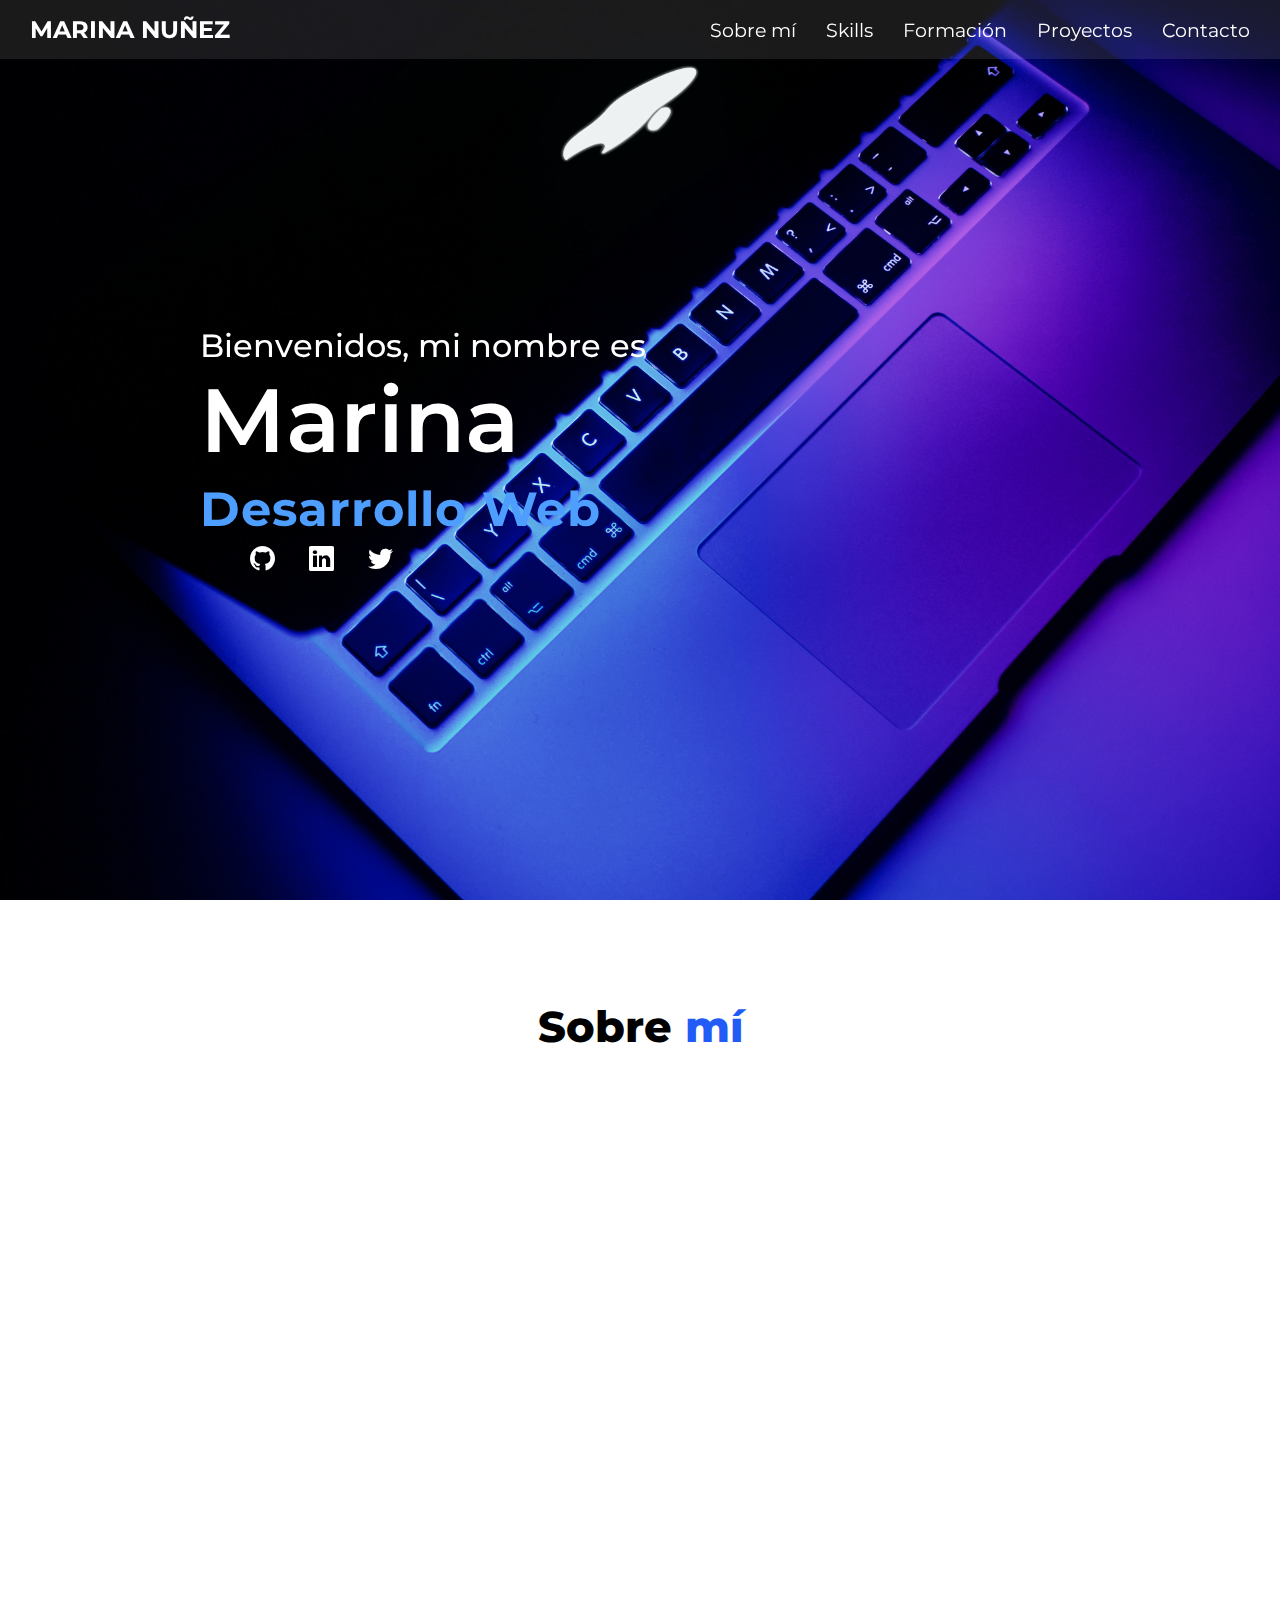
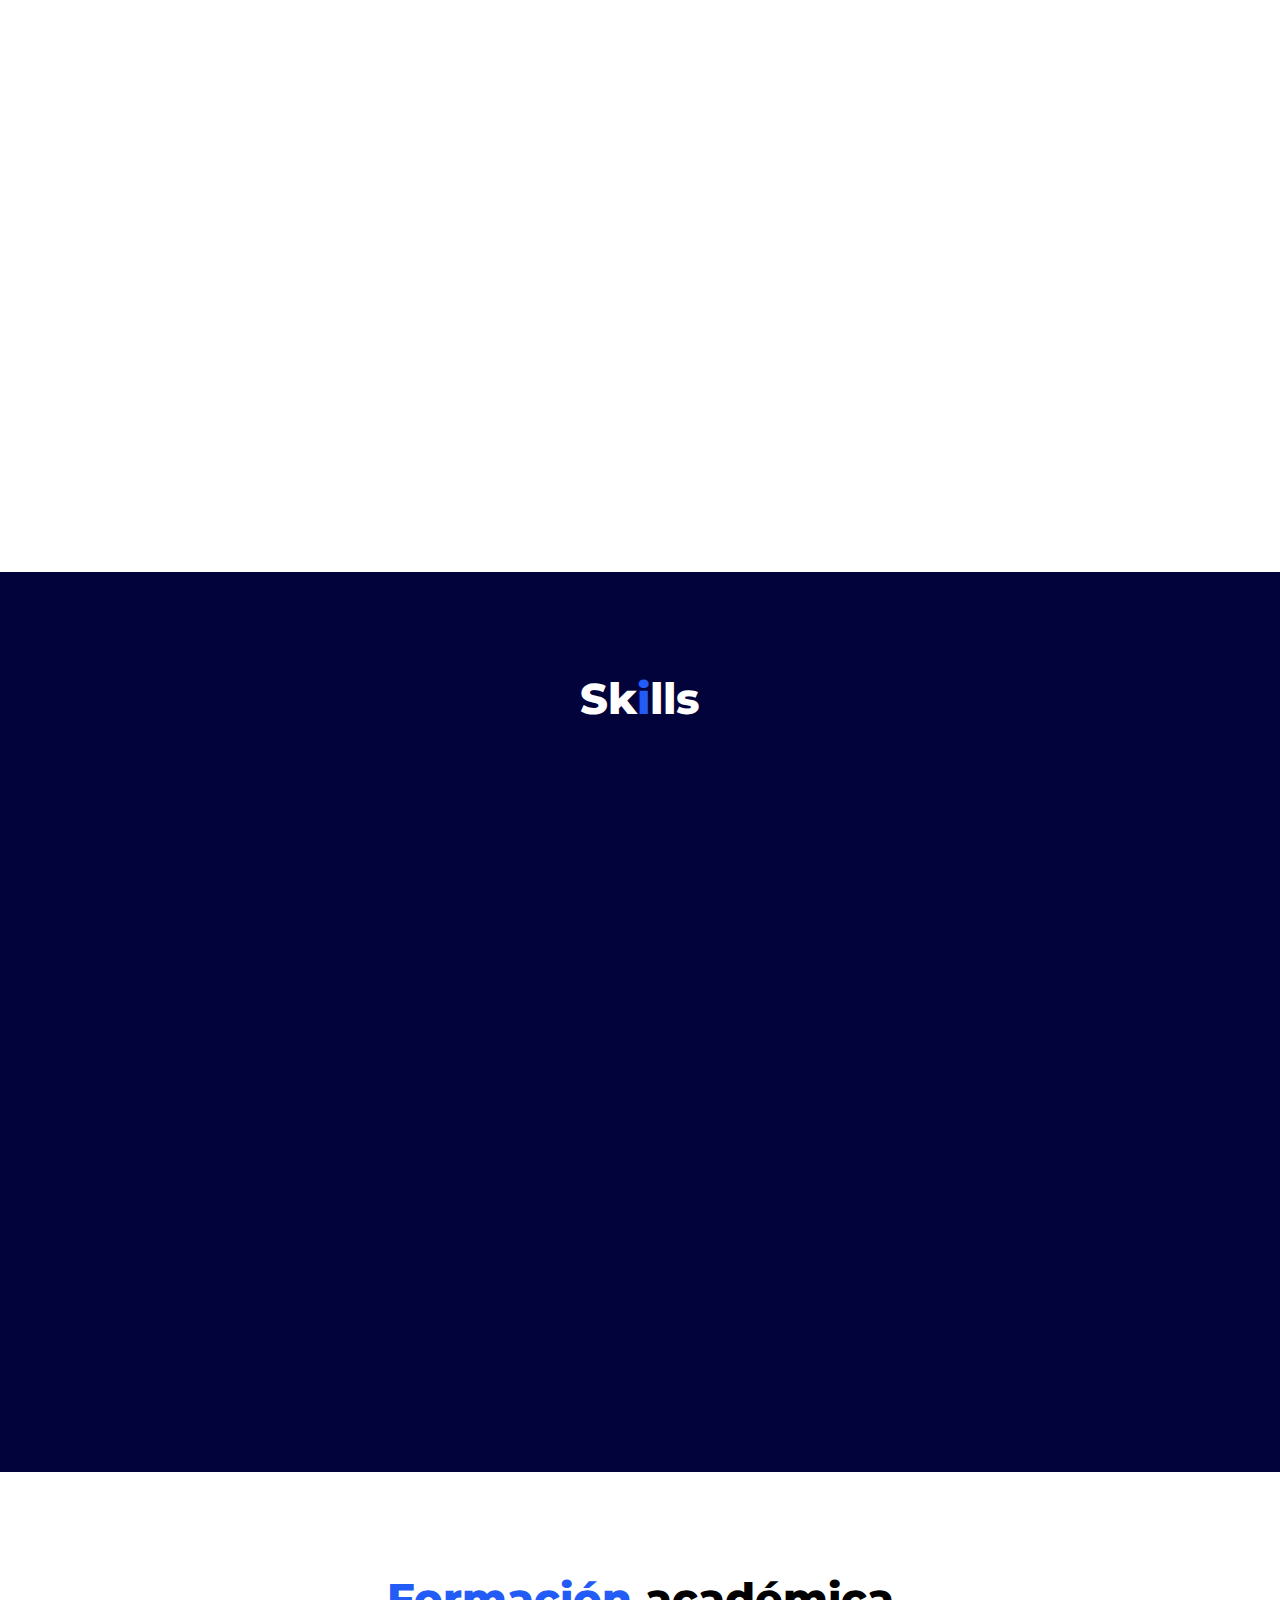
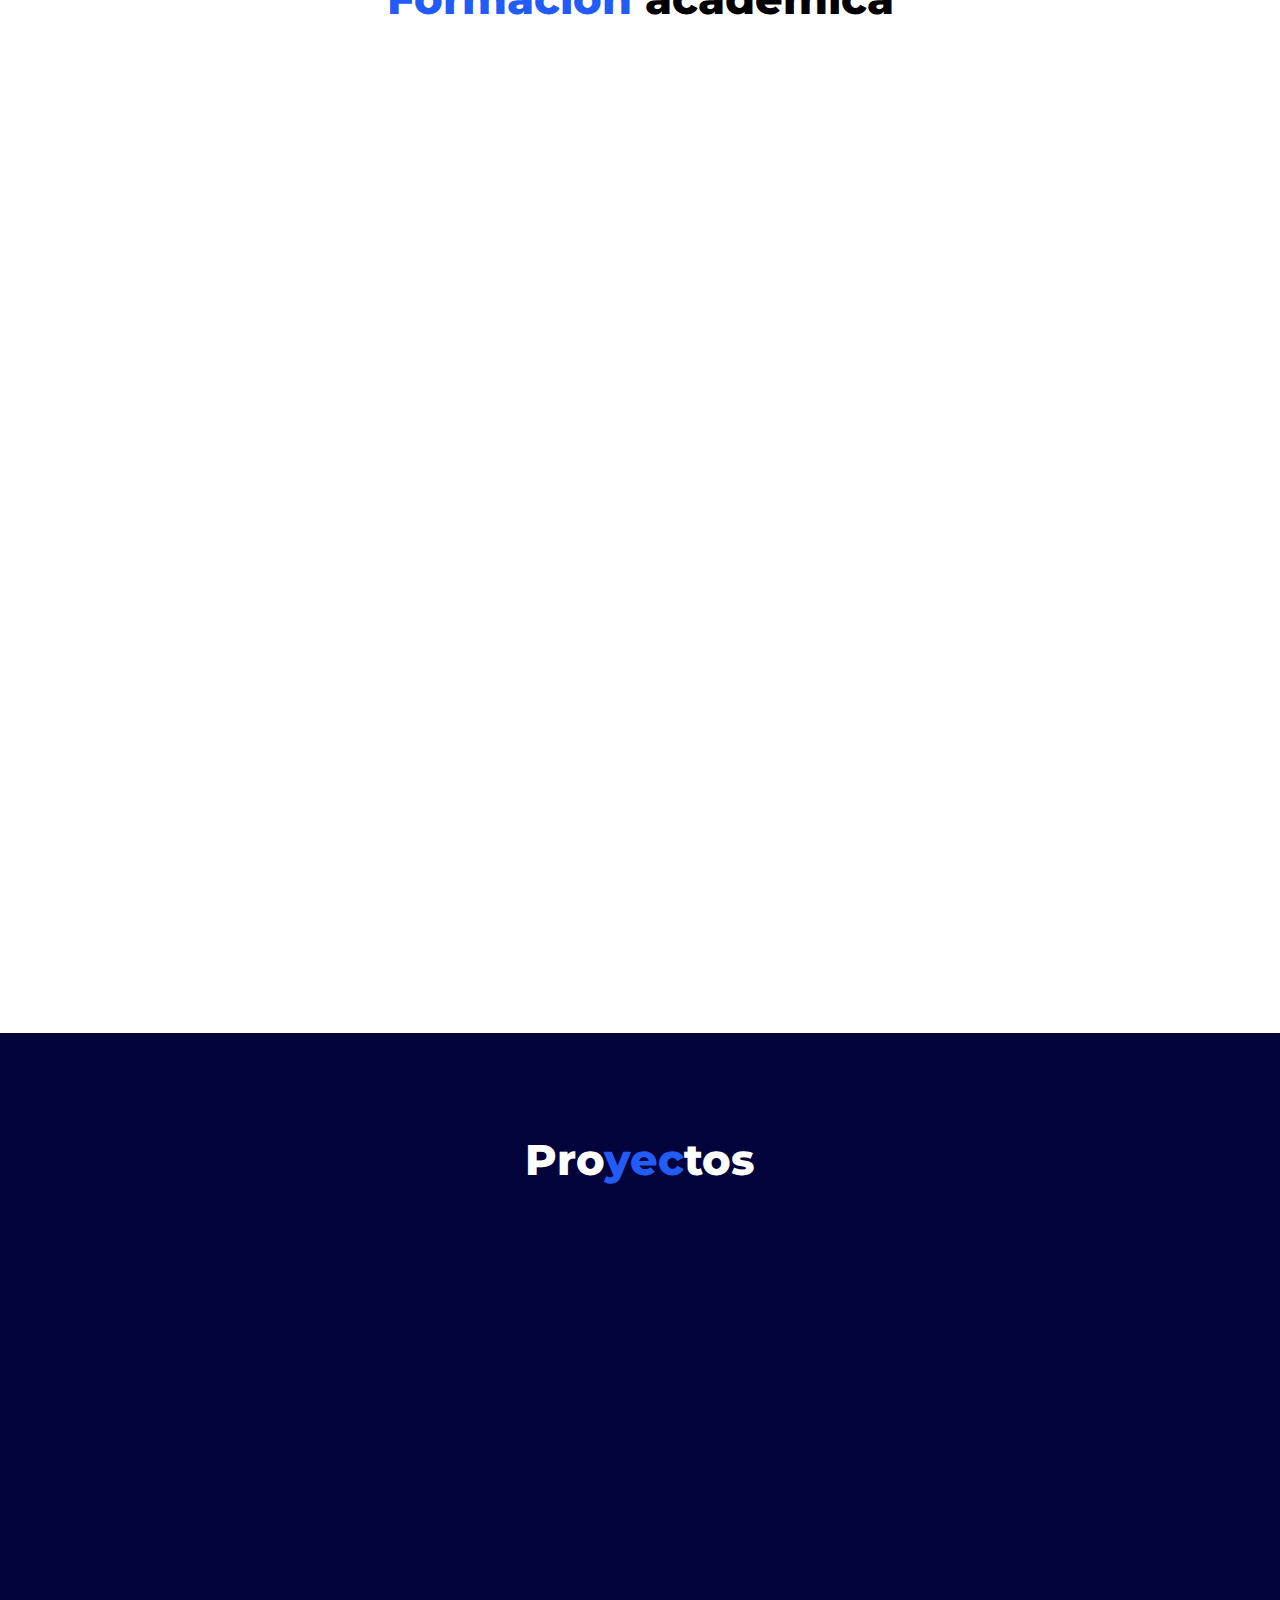
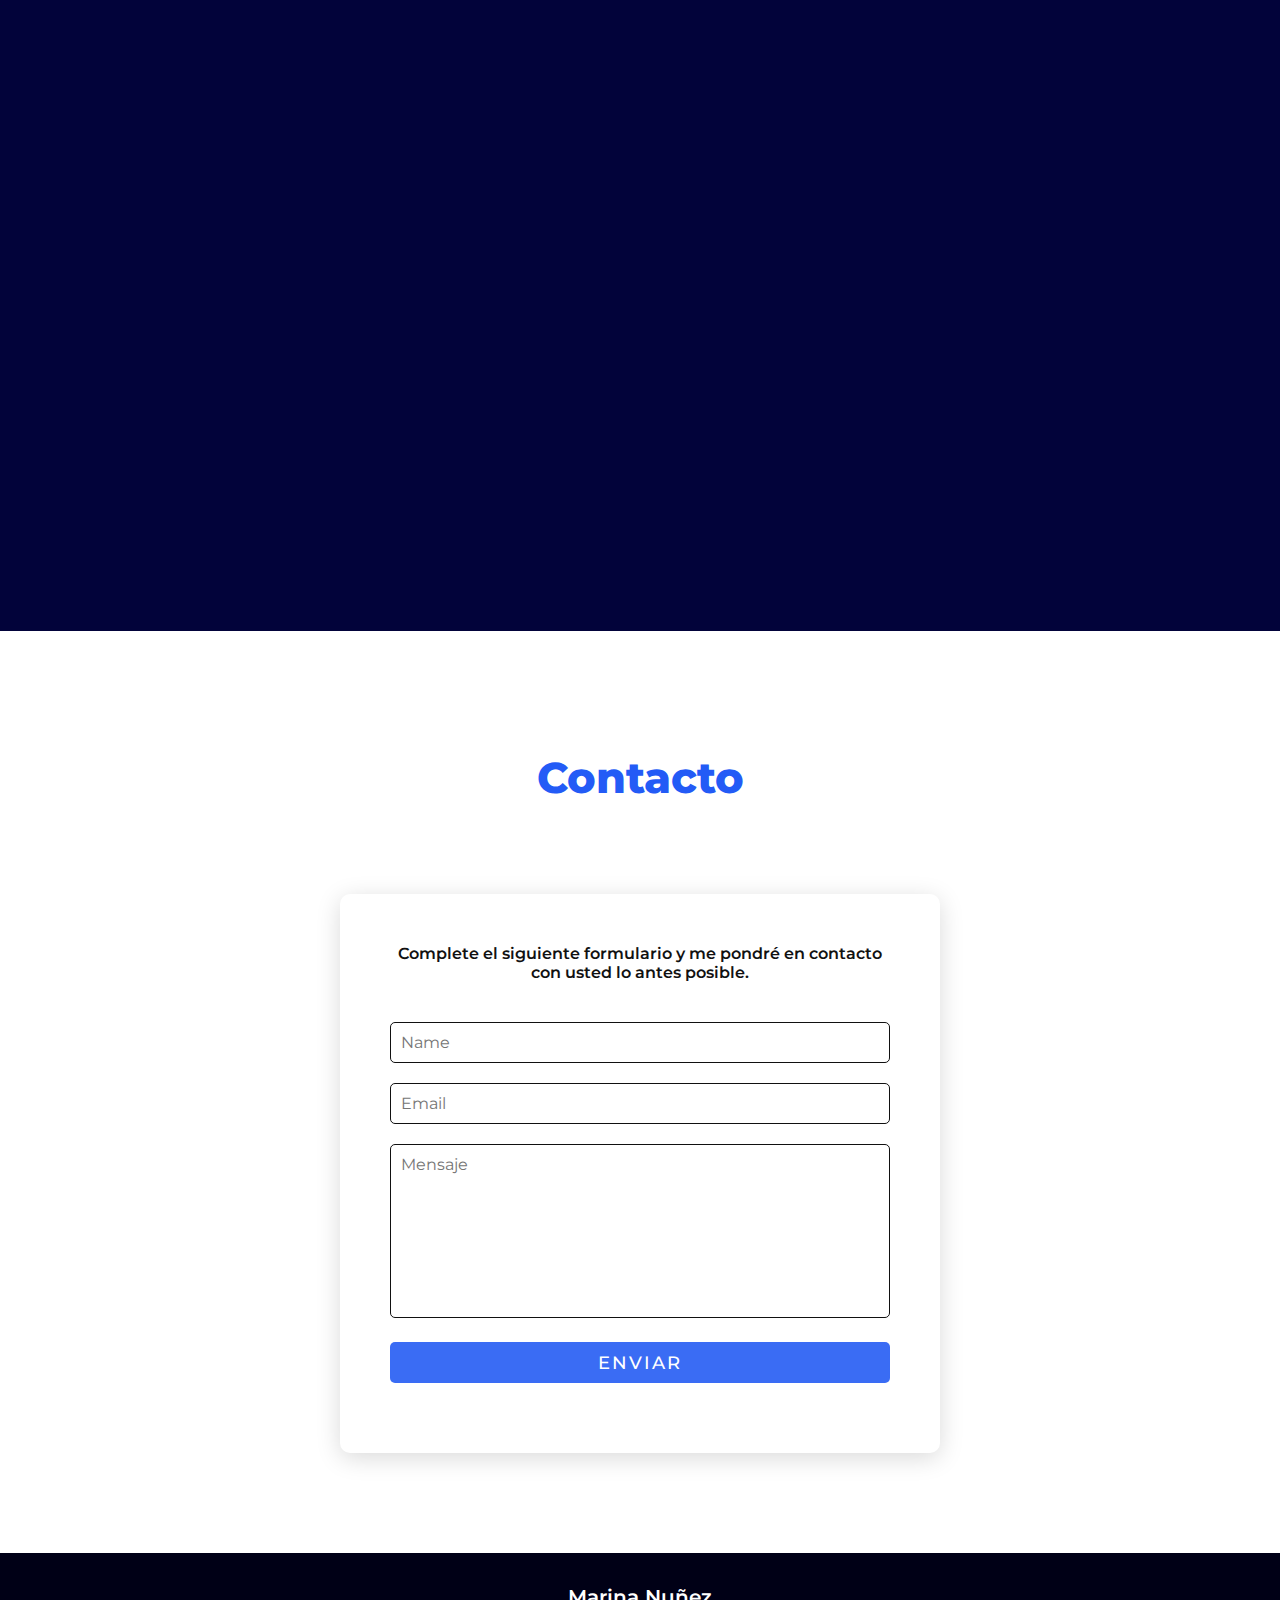
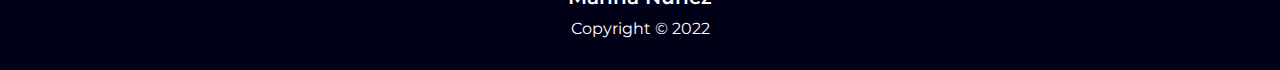
==== index.html @ 09df2b60 "Todos los archivos fueron agregados" ====
<!DOCTYPE html>
<html lang="en">

<head>
    <meta charset="UTF-8">
    <meta http-equiv="X-UA-Compatible" content="IE=edge">
    <meta name="viewport" content="width=device-width, initial-scale=1.0">
    <!-- CSS only -->
    <link rel="stylesheet" href="./styles.css">
    <title>Marina Nuñez</title>
    <!--Boostrap-->
    <link href="https://cdn.jsdelivr.net/npm/bootstrap@5.2.0-beta1/dist/css/bootstrap.min.css" rel="stylesheet"
        integrity="sha384-0evHe/X+R7YkIZDRvuzKMRqM+OrBnVFBL6DOitfPri4tjfHxaWutUpFmBp4vmVor" crossorigin="anonymous">
    <link rel="stylesheet" href="https://cdn.jsdelivr.net/npm/bootstrap-icons@1.8.1/font/bootstrap-icons.css">
    <link rel="stylesheet" href="css/bootstrap-theme.min.css" crossorigin="anonymous">
    <!--End Boostrap-->
    <link rel="shortcut icon" href="./logo/MN2.ico">
    <!--AOS-->
    <link rel="stylesheet" href="https://unpkg.com/aos@next/dist/aos.css" />
    <!--End AOS-->

</head>

<body>
    <header data-aos="fade-right" data-aos-duration="1000" data-aos-easing="ease-in-sine">
        <a href="#" class="brand"> Marina Nuñez </a>
        <div class="menu-btn"></div>
        <div class="navigation">
            <a href="#about">Sobre mí</a>
            <a href="#skills">Skills</a>
            <a href="#study">Formación</a>
            <a href="#work">Proyectos</a>
            <a href="#contact">Contacto</a>
        </div>
    </header>

    <section class="main">
        <div class="content" data-aos="fade-down" data-aos-duration="2000" data-aos-easing="ease-in-sine">
            <h2>Bienvenidos, mi nombre es <br><span>Marina</span></h2>
            <div class="animated-text">
                <h3>Desarrollo Web</h3>
                <h3>Desarrollo de Software<h3>
            </div>
            <div class="media-icons">
                <a href="https://github.com/marinanunez"><i class="bi bi-github"></i></a>
                <a href="https://www.linkedin.com/in/marina-n-2780391b8/"><i class="bi bi-linkedin"></i></a>
                <a href="https://twitter.com/marinanunezH"><i class="bi bi-twitter"></i></a>
            </div>
        </div>
    </section>

    <section class="container-about-me" id="about" >
        <div class="title">
            <h2 class="section-title">Sobre <span>mí</span></h2>
        </div>
        <div class="about-me">
            <img class="profile" src="./img/cam.jpg" alt="foto-perfil" data-aos="fade-right" data-aos-duration="1500">
            <p class=" text" data-aos="fade-left" data-aos-duration="1500">
            Soy una desarrolladora de Software de Argentina, radicada en Córdoba capital.
            <br><br>
            Comencé mis estudios formales en programación el año 2019. Al día de la fecha
            me encuentro finalizado el tercer año de la carrera de Licenciatura en Ciencias
            de la Computación. Incursionando desde este año en el desarrollo web mediante el
            proyecto Oracle ONE en Alura Latam.
            <br><br>
            Me gusta aprender nuevas tecnologías y mejorar diariamente en los proyectos en
            que participo.
            <br><br>
            Apasionada con el trabajo que realizo intento aportar un poco a la gran comunidad TI.
            <br><br>
            <a class="btn" href="./img/CV-MarinaNuñez.pdf" data-aos="zoom-in" data-aos-duration="1500"> Descargar CV</a>
            </p>
        </div>
    </section>
    <section class="container-skills" id="skills">
        <div class="title">
            <h2 class="section-title">Sk<span>i</span>lls</h2>
        </div>
        <div class="skills">
            <ul class="list-skills" data-aos="zoom-out" data-aos-duration="2000">
                <li class="skills-content"><img src="./icons/icons8-html-5-50.png" alt="html">HTML</li>
                <li class="skills-content"><img src="./icons/icons8-css3-50.png" alt="css">CSS</li>
                <li class="skills-content"><img src="./icons/icons8-js-50.png" alt="js">JS</li>
                <li class="skills-content"><img src="./icons/icons8-oreja-48.png" alt="bs">Bootstrap</li>
                <li class="skills-content"><img src="./icons/icons8-python-50.png" alt="Python">Python</li>
                <li class="skills-content"><img src="./icons/icons8-c3-50.png" alt="C">C</li>
            </ul>
        </div>
    </section>
    <section class="container-academic" id="study">
        <div class="title">
            <h2 class="section-title"><span>Formación</span> académica</h2>
        </div>
        <div class="content-academic" data-aos="fade-up" data-aos-duration="3000">
            <div class="card">
                <div class="academic-img">
                    <img src="./img/oracle.png" alt="Oracle Next Education">
                </div>
                <div class="info">
                    <h3>ONE Oracle Next Education.</h3>
                    <p>Programa de educación y empleabilidad.</p>
                </div>
            </div>
            <div class="card">
                <div class="academic-img">
                    <img src="./img/famaf2.jpg" alt="Universitario">
                </div>
                <div class="info">
                    <h3>Universidad Nacional de Córdoba - Facultad de Matemática, Astronomía y Física.</h3>
                    <p>Licenciatura en Ciencias de la Computación.</p>
                </div>
            </div>
            <div class="card">
                <div class="academic-img">
                    <img src="./img/Logo-ispc.jpg" alt="ISPC">
                </div>
                <div class="info">
                    <h3>Instituto Superior Politécnico Córdoba</h3>
                    <p>Tecnicatura Superior en Ciencias de Datos.</p>
                </div>
            </div>
        </div>
    </section>
    <section class="container-work" id="work">
        <div class="title">
            <h2 class="section-title">Pro<span>yec</span>tos</h2>
        </div>
        <div class="work" data-aos="fade-down" data-aos-easing="linear" data-aos-duration="1500">
            <div class="card">
                <div class="card-img">
                    <img src="./img/work-1.jpg" alt="encriptador">
                </div>
                <div class="info">
                    <h3>Portfolio Web</h3>
                    <p>Portfolio web personal, con menú de navegación, seis secciones personalizadas y formulario de contacto.
                    </p>
                    <a class="btn-view" href="./project-1.html">Ver proyecto</a>
                </div>
            </div>
            <div class="card">
                <div class="card-img">
                    <img src="./img/work-4.png" alt="">
                </div>
                <div class="info">
                    <h3>Web E-commerce.</h3>
                    <p>Proyecto del programa Alura ONE, creación de web e-commerce de comercio dedicado a la venta de
                        diversos productos.</p>
                    <a class="btn-view" href="./project-2.html">Ver proyecto</a>
                </div>
            </div>
            <div class="card">
                <div class="card-img">
                    <img src="./img/work-3.jpeg" alt="">
                </div>
                <div class="info">
                    <h3>VC FrameBuffer en QEMU emulando una RPi3</h3>
                    <p>Laboratorio realizado en lenguaje ensamblador ARMv8, que genera una imagen de Mario Bros.</p>
                    <a class="btn-view" href="./project-3.html">Ver proyecto</a>
                </div>
            </div>
            <div class="card">
                <div class="card-img">
                    <img src="./img/work-2.png" alt="juego-ahorcado">
                </div>
                <div class="info">
                    <h3>Juego del Ahorcado.</h3>
                    <p>Proyecto del programa Alura ONE. El juego del ahorcado, donde se debe adivinar una palabra con
                        limite de intentos.</p>
                    <a class="btn-view" href="#">Ver proyecto</a>
                </div>
            </div>

        </div>
    </section>
    <section class="container-contact" id="contact">
        <div class="title">
            <h2 class="section-title"><span>Contacto</span></h2>
        </div>
        <div class="contact">
            <form action="https://formspree.io/f/mvoynjwp" method="POST"">
                <h3>Complete el siguiente formulario y me pondré en contacto con usted lo antes posible.</h3>
                <div class=" input-box">
                    <input type="text" name="name" value="" placeholder="Name">
                </div>
                <div class=" input-box">
                    <input type="email" name="email" value="" placeholder="Email">
                </div>
                <div class="input-box">
                    <textarea name="message" cols="80" rows="8" placeholder="Mensaje"></textarea>
                </div>
                <div class="input-box">
                    <input type="submit" class="send-btn" name="" value="Enviar">
                </div>
            </form>
        </div>
    </section>
    <section class="footer">
        <span class="footer-title">Marina Nuñez</span>
        <p>Copyright &copy 2022</p>
    </section>
    <script src="script.js" charset="utf-8"></script>
    <script src="https://unpkg.com/aos@next/dist/aos.js"></script>
    <script>
        AOS.init();
    </script>
</body>

</html>
---- styles.css ----
@import url('https://fonts.googleapis.com/css2?family=Montserrat:wght@300;400;700&display=swap');

*{
    margin: 0;
    padding: 0;
    box-sizing: border-box;
    font-family: 'Montserrat', sans-serif;
    scroll-behavior: smooth;
}

section{
    padding: 100px 200px;
}

.main{
    position: relative;
    width: 100%;
    min-height: 100vh;
    display: flex;
    align-items: center;
    justify-content: space-between;
    background: url(./img/adrian-regeci-B9UKyWJ5l6k-unsplash.jpg) no-repeat;
    background-size: cover;
    background-position: center;
    background-attachment: fixed;
}

.main .content{
    max-width: 800px;
}

.main .content h2{
    color: #fff;
    font-size: 2em;
    font-weight: 500;
}

.main .content h2 span{
    font-size: 2.8em;
    font-weight: 600;
}

.animated-text{
    position: relative;
    height: 70px;
    overflow: hidden;
}

.animated-text h3{
    color: #4e9eff;
    font-size: 3em;
    font-weight: 700;
    line-height: 70px;
    letter-spacing: 1px;
}

.animated-text h3:nth-child(1){
    animation: text-move 10s infinite;
}

@keyframes text-move {
    0%{
        margin-top: 0;
    }
    25%{
        margin-top: -70px;
    }
    50%{
        margin-top: -140%;
    }
    75%{
        margin-top: -70px;
    }
    100%{
        margin-top: 0;
    }
}

.media-icons{
    margin-left: 50px;
}
.media-icons a{
    color: #fff;
    font-size: 25px;
    margin-right: 30px;
}

header{
    z-index: 999;
    position: fixed;
    background: rgba(255,255,255,0.1);
    top: 0;
    left: 0;
    width: 100%;
    padding: 15px 30px;/*cambie 200px por 30px*/
    display: flex;
    justify-content: space-between;
    align-items: center;
    transition: 0.5s ease;
}
header.sticky{
    background: #3a6cf4;
    padding: 10px 30px;/*cambie 200px por 30px*/
}
header .brand{
    color: #fff;
    font-size: 1.5em;
    font-weight: 700;
    text-transform: uppercase;
    text-decoration: none;
}

header .navigation{
    display: flex;
    position: relative; 
}

header .navigation a{
    color: #fff;
    font-size: 1.2em;
    font-weight: 400;
    text-decoration: none;
    margin-left: 30px;
}

header .navigation a:hover{
    color: #3a6cf4;
} 
header .sticky .navigation a:hover{
    color: #000;
}
body{
    min-height: 110vh;
}

.title {
    width: 100%;
    display: flex;
    justify-content: center;
    align-items: center;
    flex-direction: column;
}
.section-title{
    position: relative;
    font-size: 2.7em;
    font-weight: 800;
    margin-bottom: 40px;
}
.section-title span{
    color:#235bf6;
}
.about-me{
    position: relative;
    display: flex;
    width: 100%;
    margin-top: 5%;
    
}
.about-me .profile {
    position: relative;
    width: 40%;
    padding: 20px;
    box-shadow: 0 5px 25px rgba(1 1 1 / 15%);
    border-radius: 10px;
}

.about-me .text{
    position: relative;
    width: 60%;
    padding: 20px;
    justify-content: space-between;
    font-size: 1.8em;
}

.about-me .text .btn{
    color: #fff;
    background: #3a6cf4;
    font-size: 1em;
    font-weight: 600;
    display: inline-block;
    padding: 10px 20px;
    text-transform: uppercase;
    text-decoration: none;
    letter-spacing: 1px;
    border-radius: 2px;
    transition: 0.5s ease;
}
.about-me .text .btn:hover{
    background: #235bf6;
}
.container-skills{
    background: #02033a;
    min-height: 100vh;
}
.container-skills .title .section-title{
    color: white;
}

.container-skills .skills .list-skills{
    display: flex;
    flex-wrap: wrap;
    margin-top: 20px;   
}
.container-skills .skills .list-skills .skills-content{
    display: flex;
    flex-direction: column;
    align-items: center;
    justify-content: space-between;
    width: 25%;
    height: 120px;
    background-color: #fff;
    margin: 3%;
    transition: .3s;
    box-shadow: 2px 2px 2px black;
    position: relative;
    font-weight: bold;
}
.container-skills .skills .list-skills .skills-content img{
    margin-top: 20px;
}
.container-skills .skills .list-skills .skills-content:hover{
    transform: scale(1.2);
}

.container-academic .content-academic{
    display: flex;
    justify-content: center;
    flex-wrap: wrap;
    flex-direction: row;
    margin-top: 20px;
}

.container-academic .content-academic .card{
    background: #fff;
    width: 340px;
    margin: 20px;
    padding: 25px;
    justify-content: center;
    align-items: center;
    flex-direction: column;
    box-shadow: 0 5px 25px rgba(1 1 1 / 15%);
    border-radius: 10px;
}

.container-academic .content-academic .card .academic-img{
    text-align: center;
    transition: transform 0.5s ease;
}
.container-academic .content-academic .card:hover .academic-img{
    transform: translateY(-10px);
}
.container-academic .content-academic .card .academic-img img{
    width: 300px;
    height: 200px;
}
.container-academic .content-academic .card .info{
    text-align: center;
}

.container-academic .content-academic .card .info h3{
    color: #235bf6;
    font-size: 1.2em;
    font-weight: 700;
    margin: 10px;
}

.container-work{
    background: #02033a;
}
.container-work .title .section-title{
    color: white;
}
.container-work .work{
    display: flex;
    justify-content: center;
    flex-direction: row;
    flex-wrap: wrap;
    margin-top: 20px;
}

.container-work .work .card{
    width: 400px;
    margin: 15px;
    box-shadow: 2px 2px 2px black;
    border-radius: 10px;
    transition: .3s;
}
.container-work .work .card .card-img{
    position: relative;
    width: 100%;
    height: 260px;
    overflow: hidden;
    border-radius: 10px;
}

.container-work .work .card .card-img img{
    position: absolute;
    top: 0;
    left: 0;
    width: 100%;
    height: 100%;
    object-fit: cover;
    border-radius: 10px;
    transition: 0.5s ease;
}

.container-work .work .card .card-img img:hover{
    transform: scale(1.2);
}

.container-work .work .card .info{
    text-align: center;
    background: #ffff; 
}

.container-work .work .card .info h3{
    font-size: 1.2em;
    margin: 10px;
}
.container-work .work .card .info .btn-view{
    color: #fff;
    background: #3a6cf4;
    font-size: 1em;
    font-weight: 600;
    display: inline-block;
    padding: 10px 20px;
    text-transform: uppercase;
    text-decoration: none;
    letter-spacing: 1px;
    border-radius: 2px;
    margin-bottom: 10px;
}

.container-contact{
    display: flex;
    justify-content: center;
    flex-wrap: wrap;
    align-items: center;
    margin-top: 20px;
}

.contact{
    max-width: 600px;
    margin-top: 50px;
    padding: 50px;
    border-radius: 10px;
    box-shadow: 0 5px 25px rgba(1 1 1 / 15%);
}

.contact h3{
    color: #111;
    font-size: 1em;
    font-weight: 600;
    text-align: center;
    margin-bottom: 40px;
}

.contact .input-box{
    position: relative;
    width: 100%;
    margin-bottom: 20px;
}

.contact .input-box input,
.contact .input-box textarea{
    color: #111;
    width: 100%;
    padding: 10px;
    font-size: 1em;
    font-weight: 400;
    outline: none;
    border: 1px solid #111;
    border-radius: 5px;
    resize: none;
}

.contact .input-box .send-btn{
    color: #fff;
    background: #3a6cf4;
    display: inline-block;
    font-size: 1.1em;
    font-weight: 500;
    text-transform: uppercase;
    letter-spacing: 2px;
    width: 100%;
    border: none;
    cursor: pointer;
    transition: 0.5s ease;
}

.contact .input-box .send-btn:hover{
    background: #235bf6;
}

.footer{
    background: #000016;
    color: #fff;
    text-align: center;
    padding: 2em;
}

.footer .footer-title{
    font-size: 20px;
    font-weight: 600;
}

.footer p{
    font-size: 16px;
    margin-top: 10px;
}

@media (max-width: 1040px){
    header{
        padding: 12px 20px;
    }
    header .sticky{
        padding: 10px 20px;
    }
    
    header .navigation{
        display: none;
    }
    header .navigation.active{
        z-index: 888;
        position: fixed;
        background: #fff;
        top: 0;
        right: 0;
        width: 380px;
        height: 100%;
        display: flex;
        justify-content: center;
        align-items: center;
        flex-direction: column;
        box-shadow: 0 5px 25px rgba(1 1 1 / 15%);
        transition: 0.3s ease;
    }
    header .navigation a{
        color: #000;
        font-size: 1.2em;
        margin: 10px;
        padding: 0 20px;
        border-radius: 20px;
    }
    header .navigation a:hover{
        background: #3a6cf4;
        color: #fff;
        transition: 0.3s ease;
    }
    .menu-btn{
        position: absolute;
        background: url(icons/list.svg);
        background-repeat: no-repeat; 
        background-size: 30px;
        background-position: center;
        width: 40px;
        height: 40px;
        right: 0;
        margin: 0 20px;
        cursor: pointer;
        transition: 0.3s ease;
    }

    .menu-btn.active{
        z-index: 999;
        background: url(icons/x-lg.svg);
        background-repeat: no-repeat;
        background-size: 30%;
        background-position: center;
        transition: 0.3s ease;
        filter: invert(10%);
    }

    section{
        padding: 80px 20px;
    }
    .main .content h2{
        font-size: 1em;
    }
    .animated-text h3{
        font-size: 2.2em;
    }
    .section-title{
        font-size: 1.8em;
    }
    .about-me{
        display: block;
    }

    .about-me .profile{
        width: 100%;
    }

    .about-me .text{
        width: 100%;
    }
    .container-skills .skills .list-skills{
        justify-content: center;
        align-items: center;
        flex-direction: column;
    }

    .container-skills .skills .list-skills .skills-content{
        width: 50%;
        margin: 4%;
    }

}
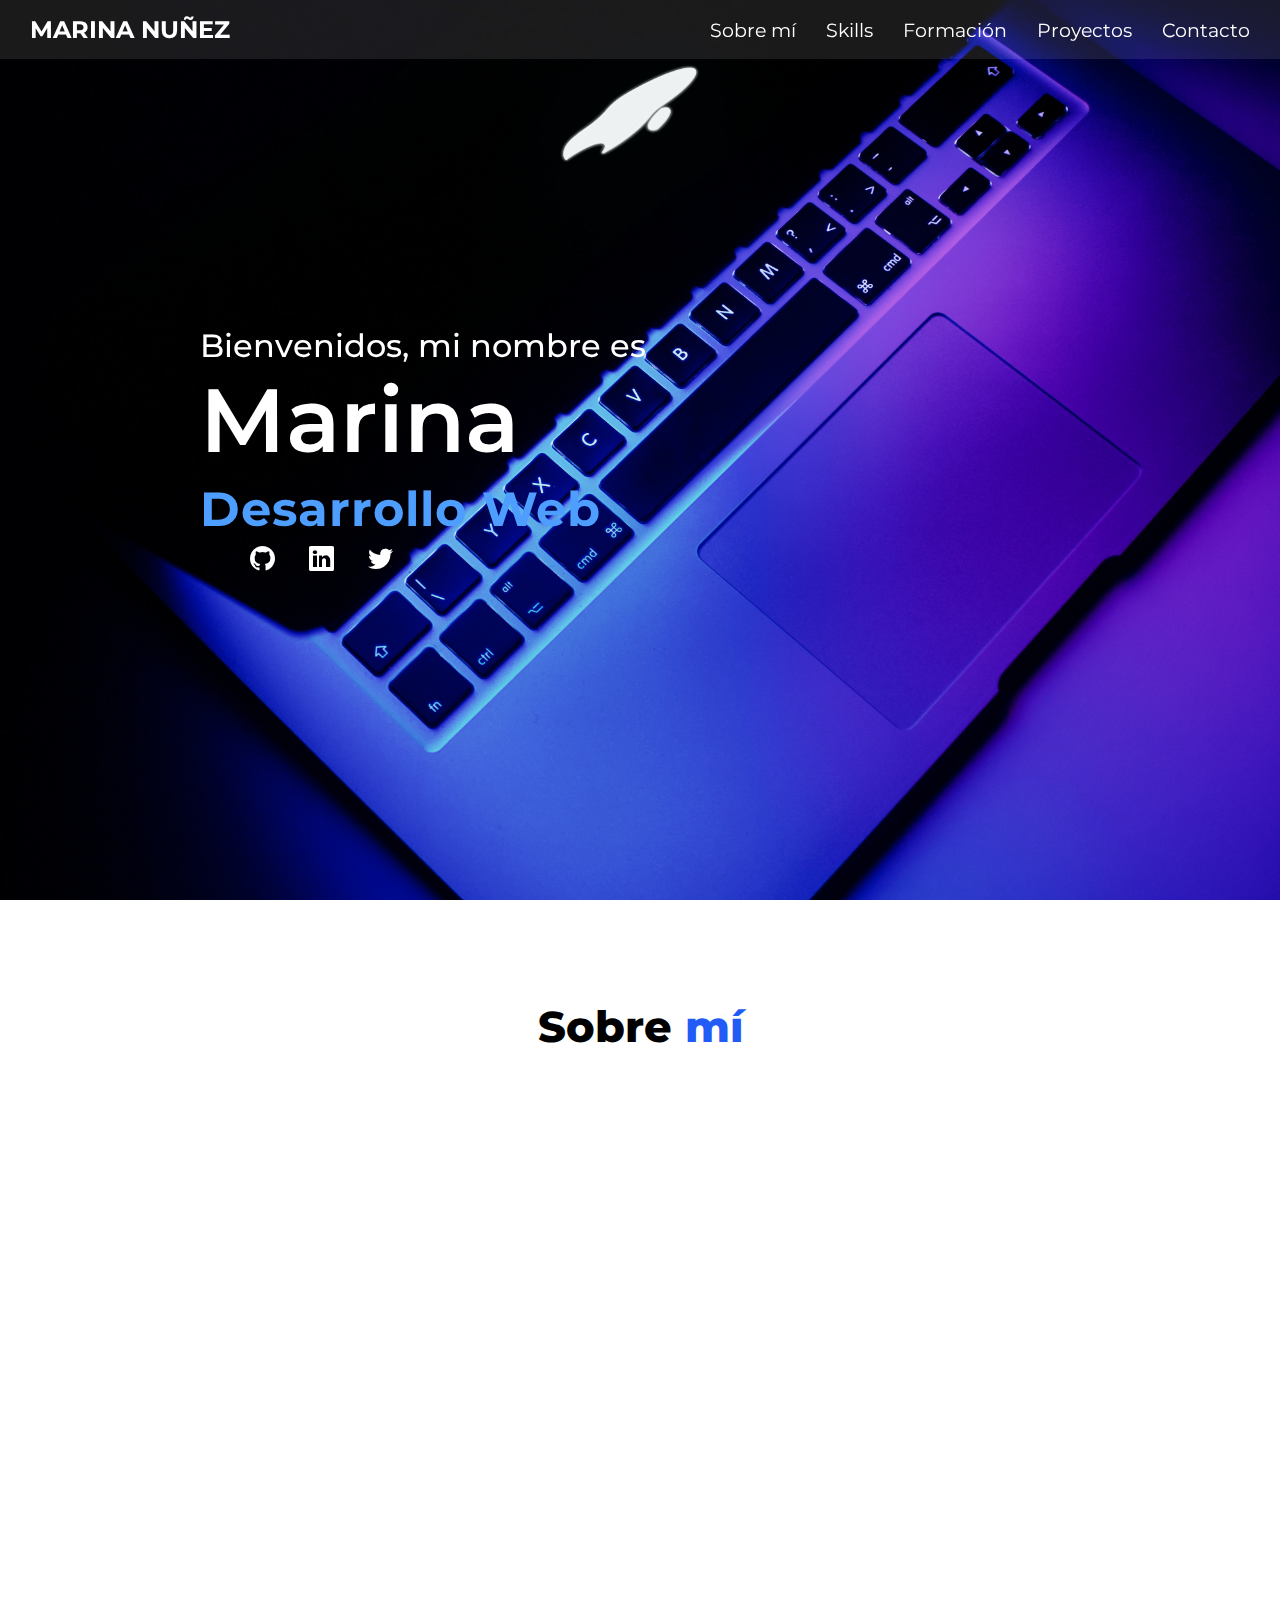
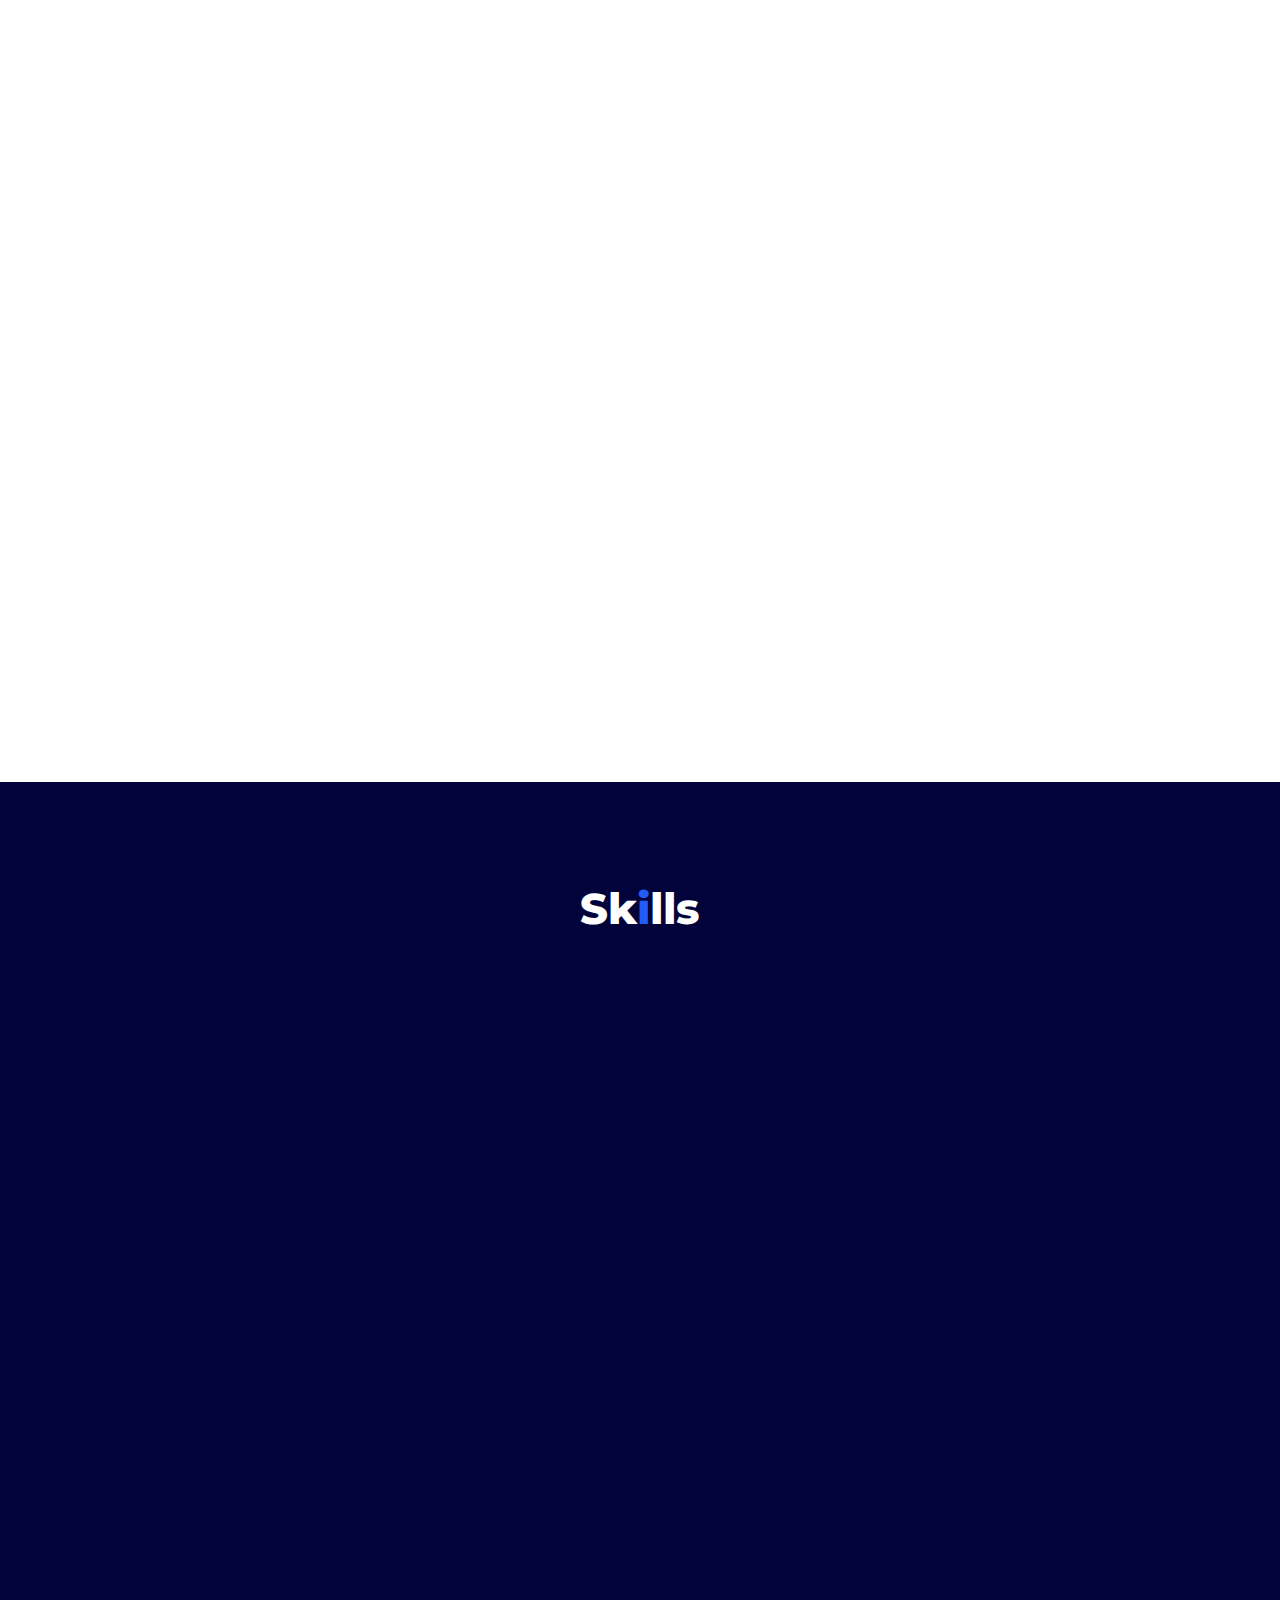
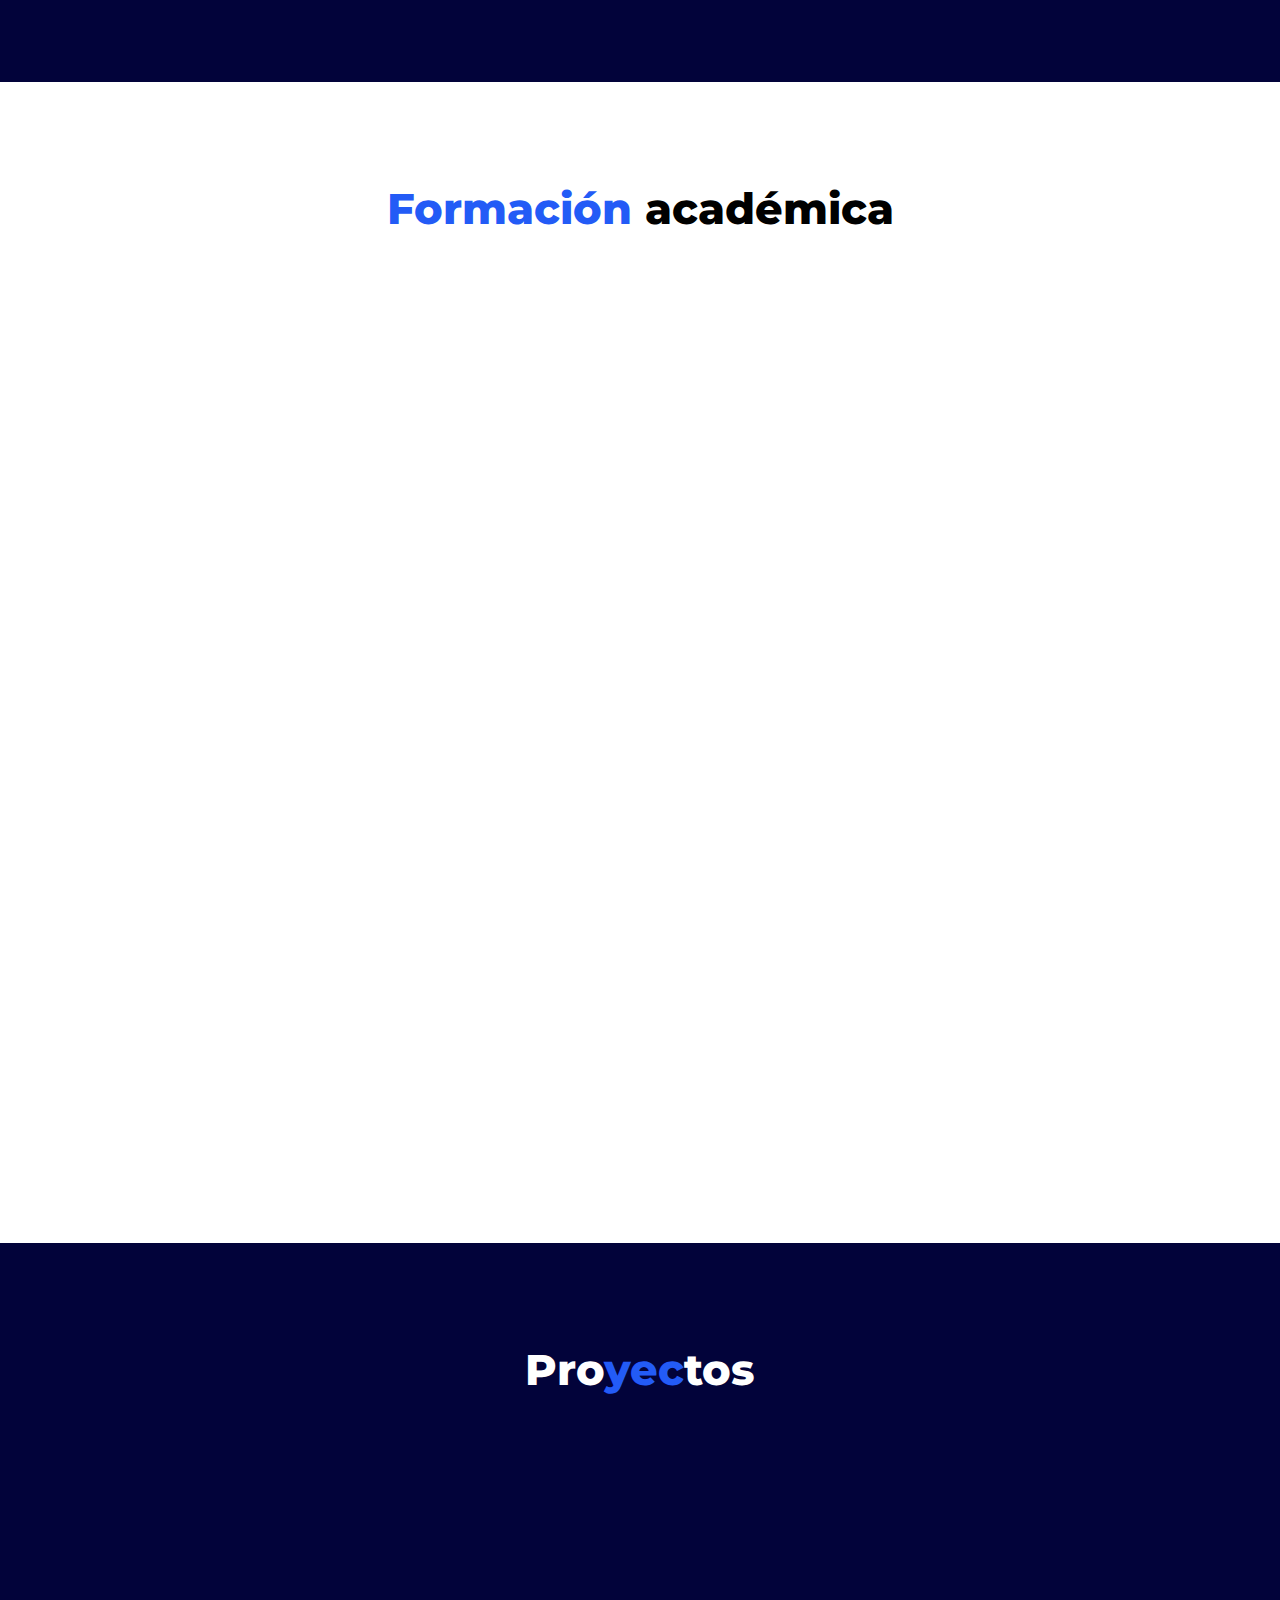
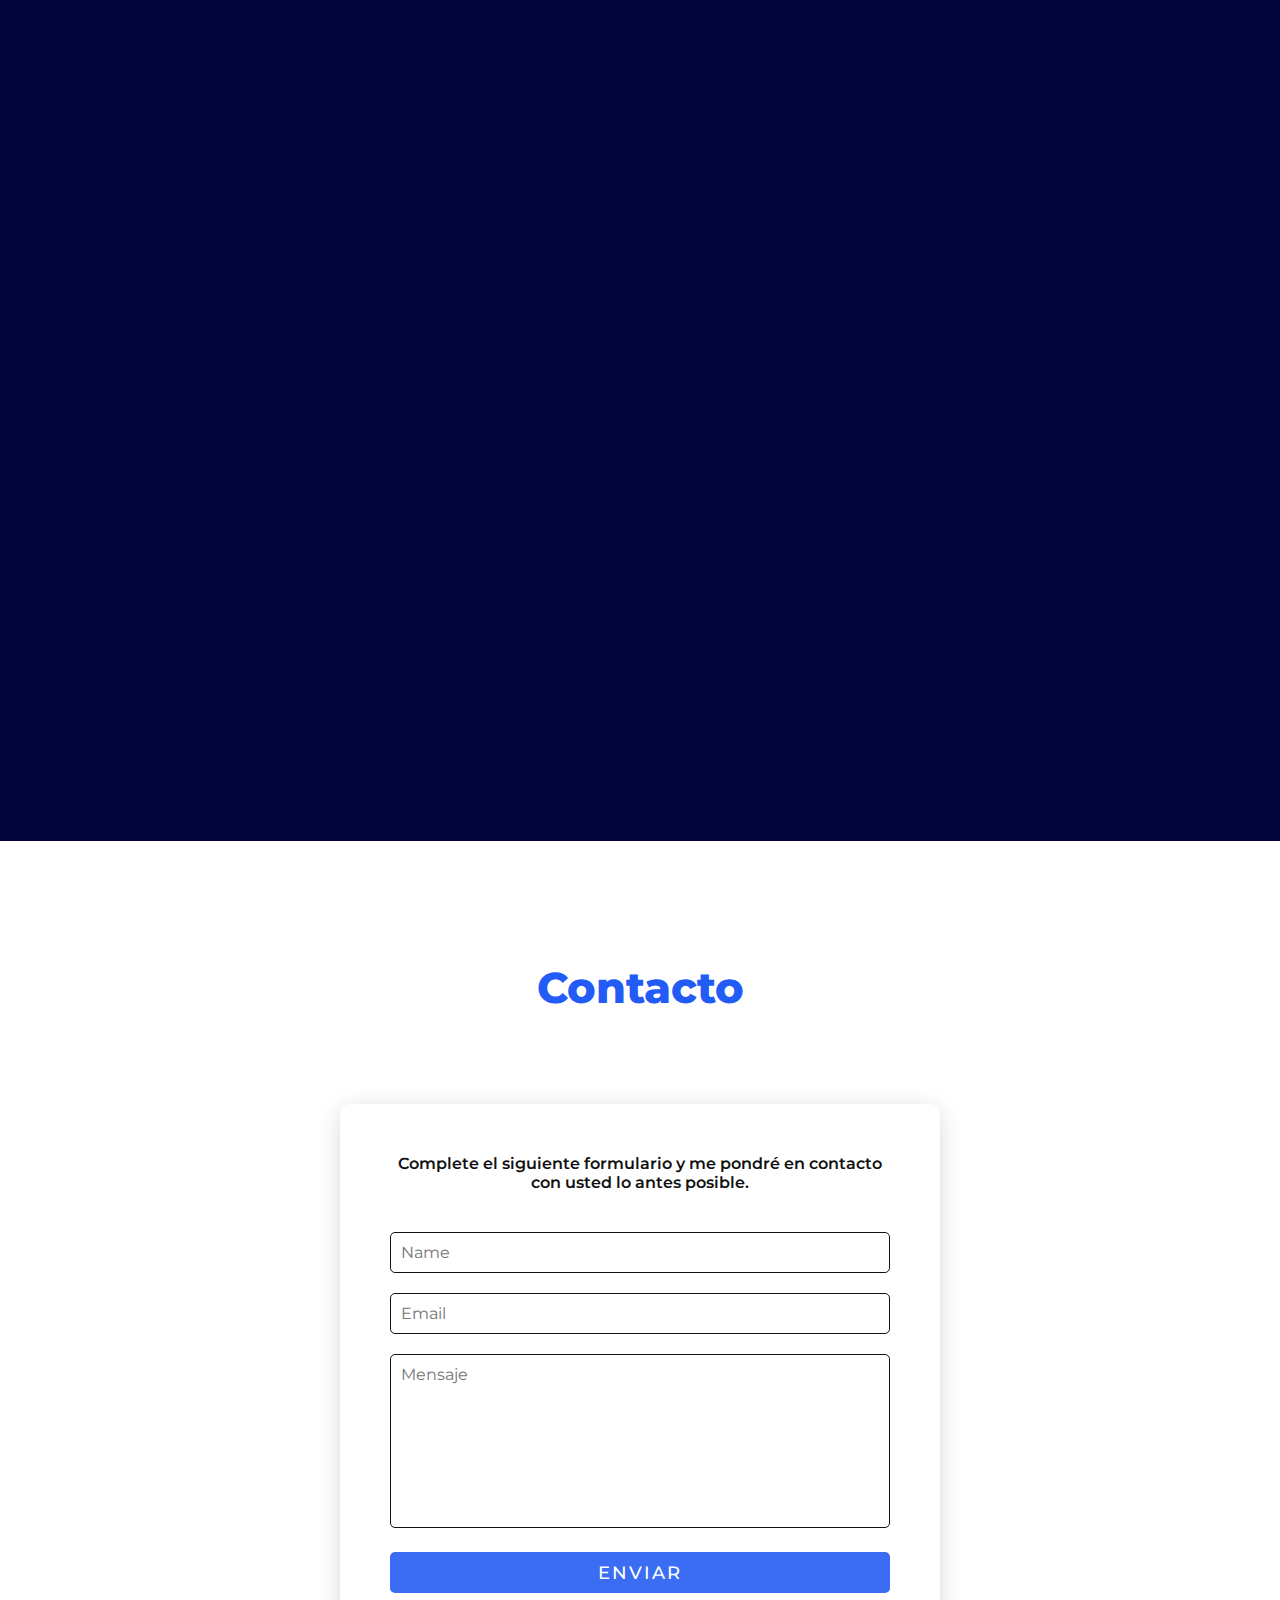
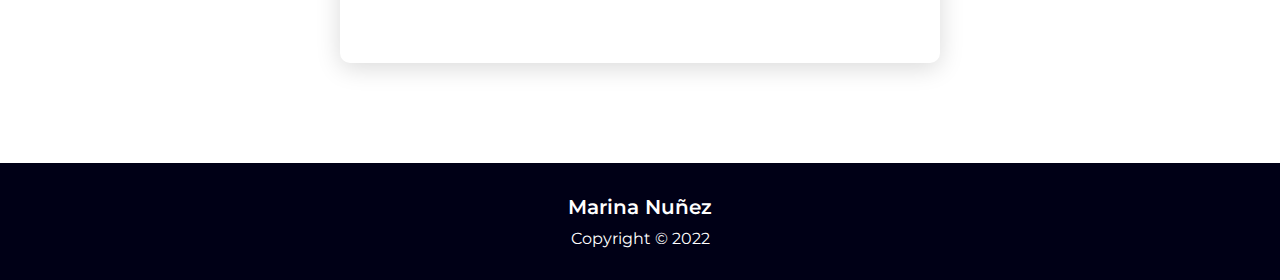
==== commit caf3d12f: "Modificación de project-2.html" ====
--- a/index.html
+++ b/index.html
@@ -1,4 +1,4 @@
-<!DOCTYPE html>
+ <!DOCTYPE html>
 <html lang="en">
 
 <head>
@@ -18,7 +18,6 @@
     <!--AOS-->
     <link rel="stylesheet" href="https://unpkg.com/aos@next/dist/aos.css" />
     <!--End AOS-->
-
 </head>
 
 <body>
@@ -59,14 +58,19 @@
             Soy una desarrolladora de Software de Argentina, radicada en Córdoba capital.
             <br><br>
             Comencé mis estudios formales en programación el año 2019. Al día de la fecha
-            me encuentro finalizado el tercer año de la carrera de Licenciatura en Ciencias
-            de la Computación. Incursionando desde este año en el desarrollo web mediante el
-            proyecto Oracle ONE en Alura Latam.
+            me encuentro finalizando el tercer año de la carrera de Licenciatura en Ciencias
+            de la Computación. Incursionando desde el año pasado en el desarrollo web mediante el
+            proyecto Oracle ONE en Alura Latam. 
+            <br><br>
+            Se puede visualizar el perfil en el siguiente link:
+            <br>
+            <a href="https://app.aluracursos.com/user/nunezherediamarina">Alura Latam</a>
             <br><br>
             Me gusta aprender nuevas tecnologías y mejorar diariamente en los proyectos en
             que participo.
             <br><br>
-            Apasionada con el trabajo que realizo intento aportar un poco a la gran comunidad TI.
+            Apasionada con el trabajo que realizo intento aportar un poco diariamente a la gran comunidad
+            tecnologica que crece día a día.
             <br><br>
             <a class="btn" href="./img/CV-MarinaNuñez.pdf" data-aos="zoom-in" data-aos-duration="1500"> Descargar CV</a>
             </p>
--- a/styles.css
+++ b/styles.css
@@ -79,6 +79,7 @@
 .media-icons{
     margin-left: 50px;
 }
+
 .media-icons a{
     color: #fff;
     font-size: 25px;
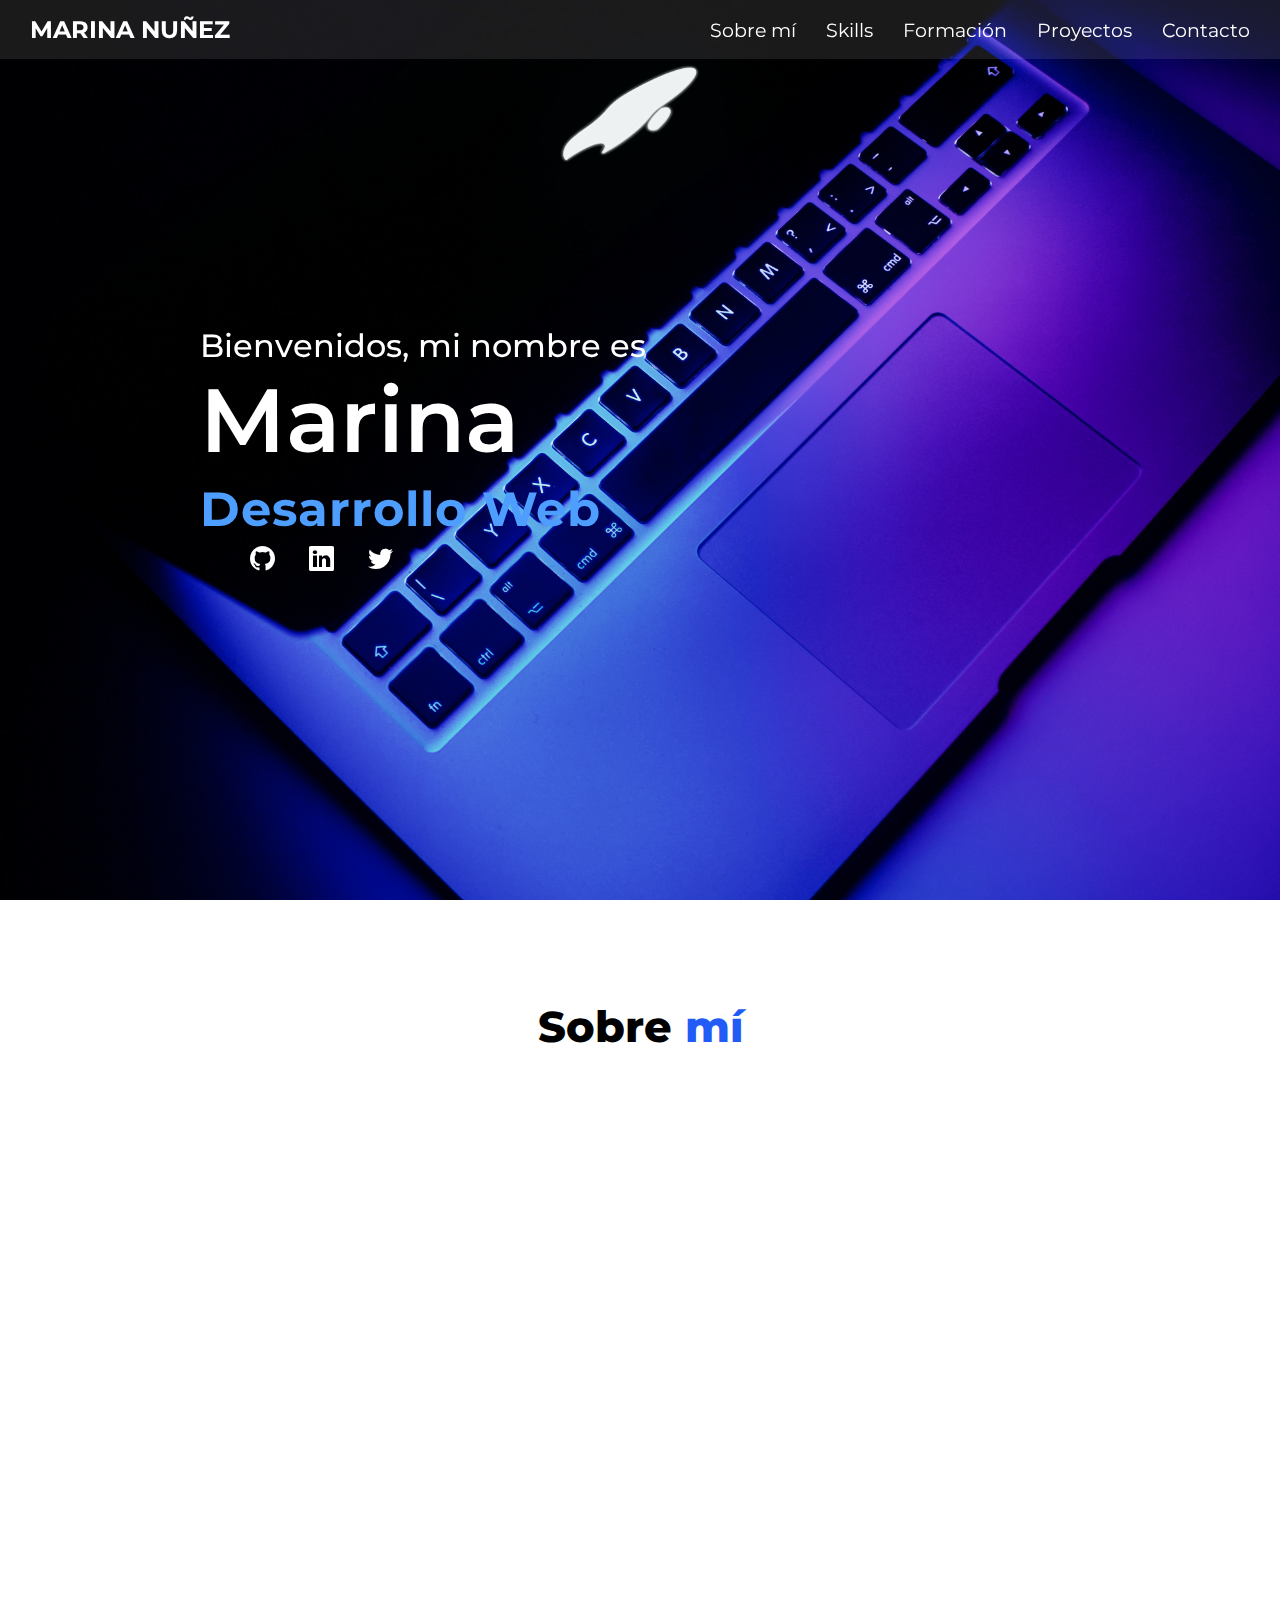
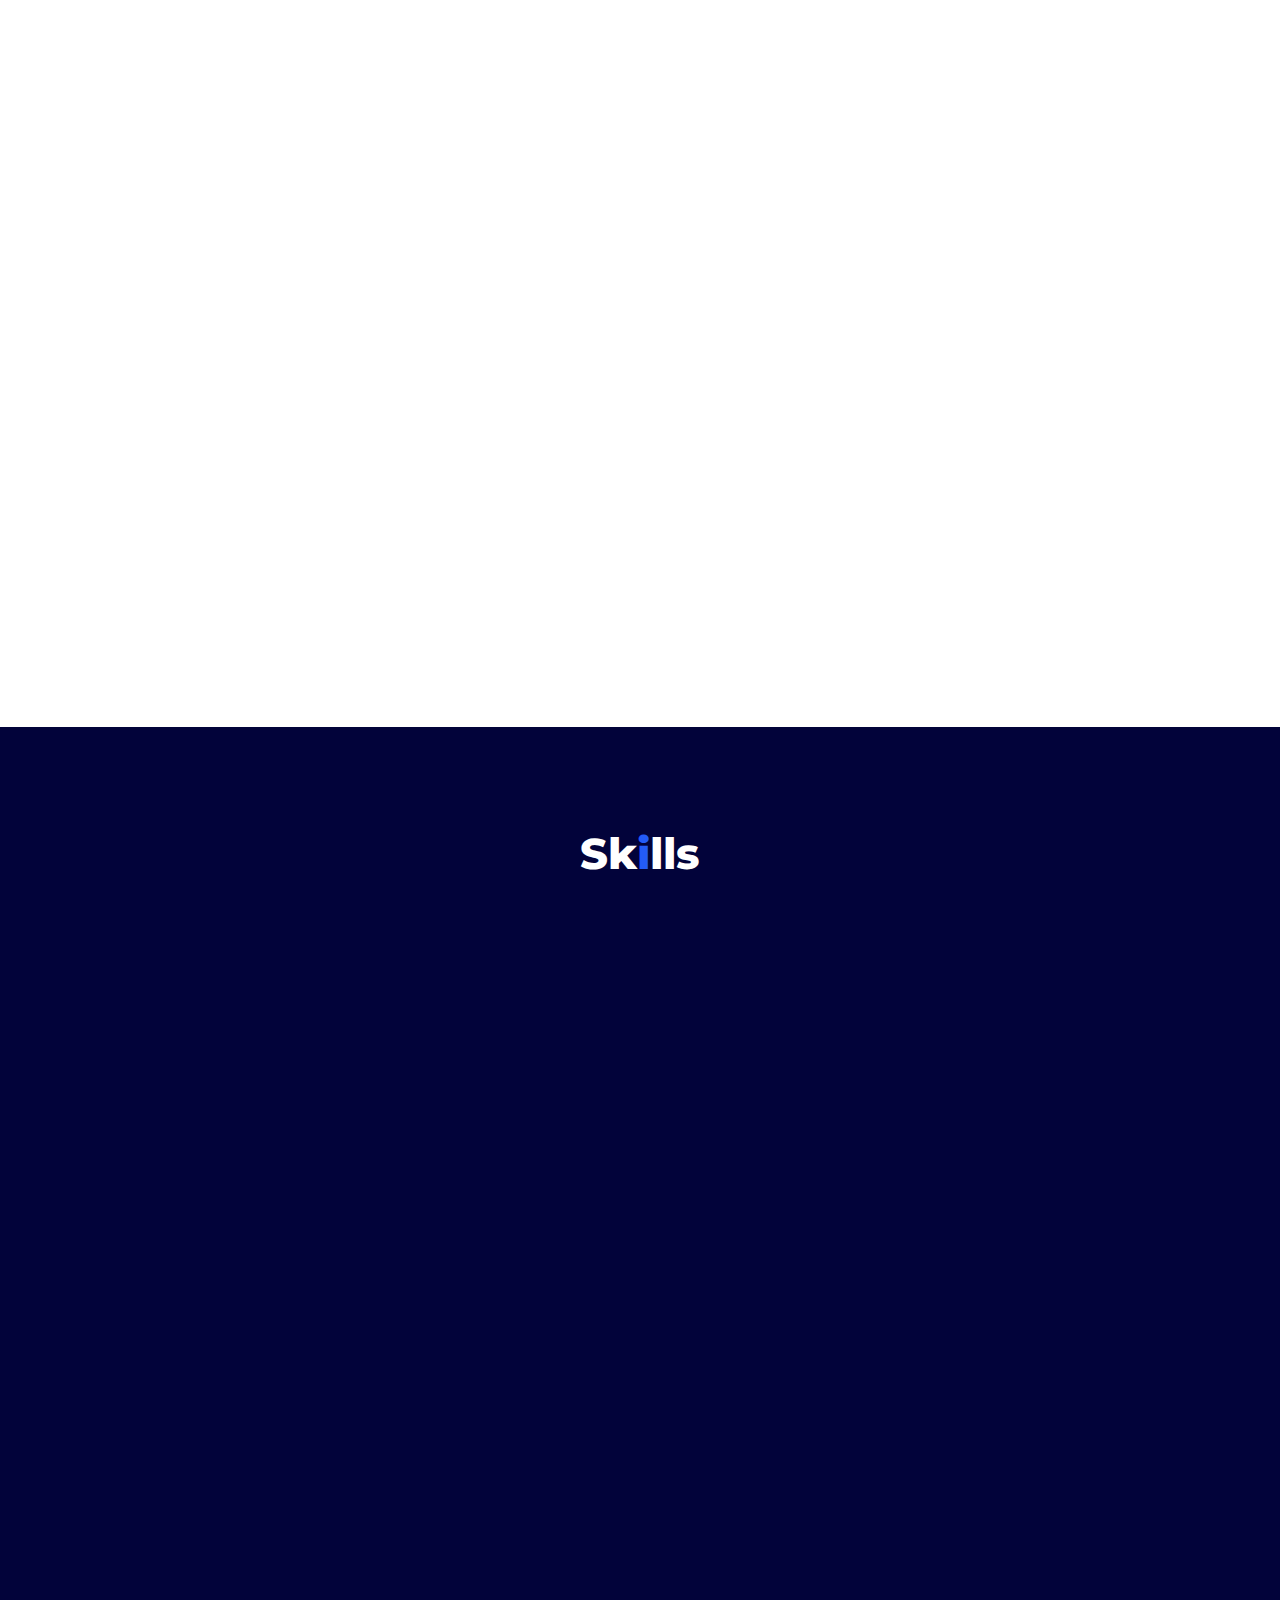
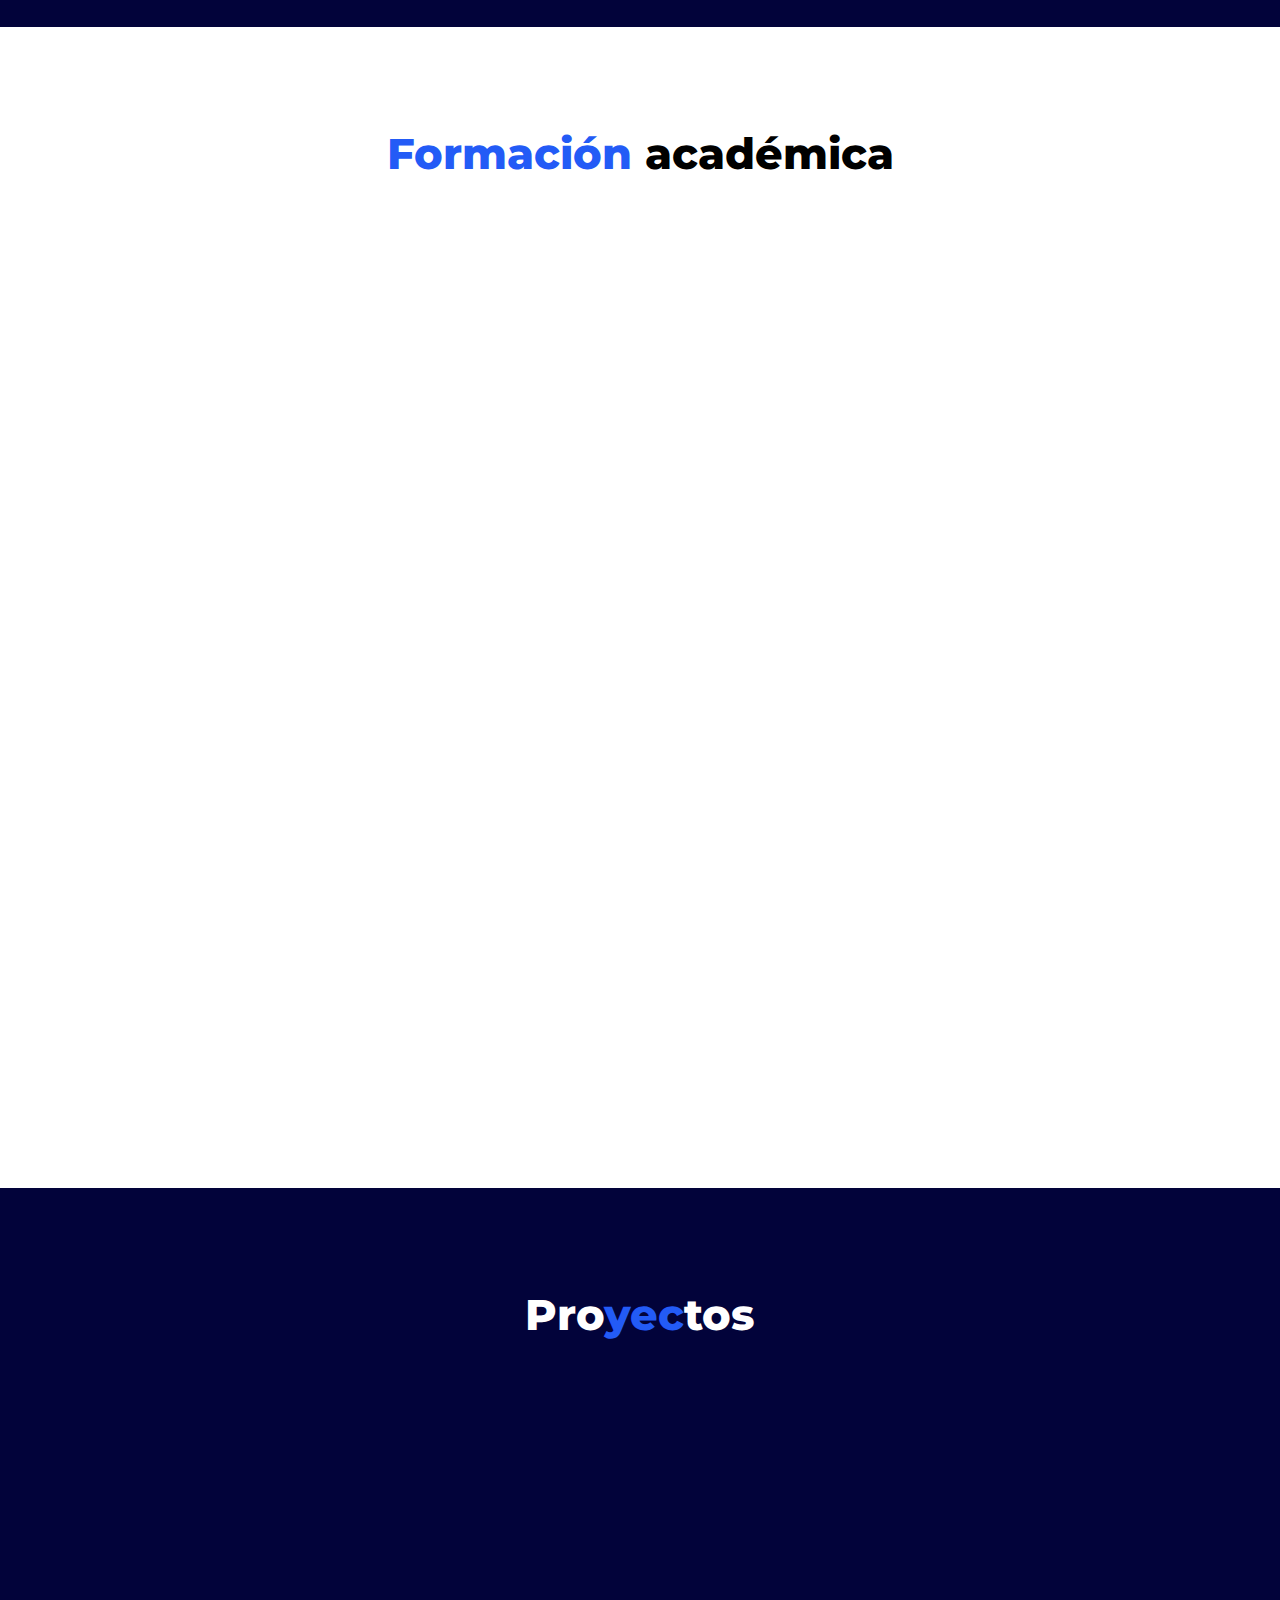
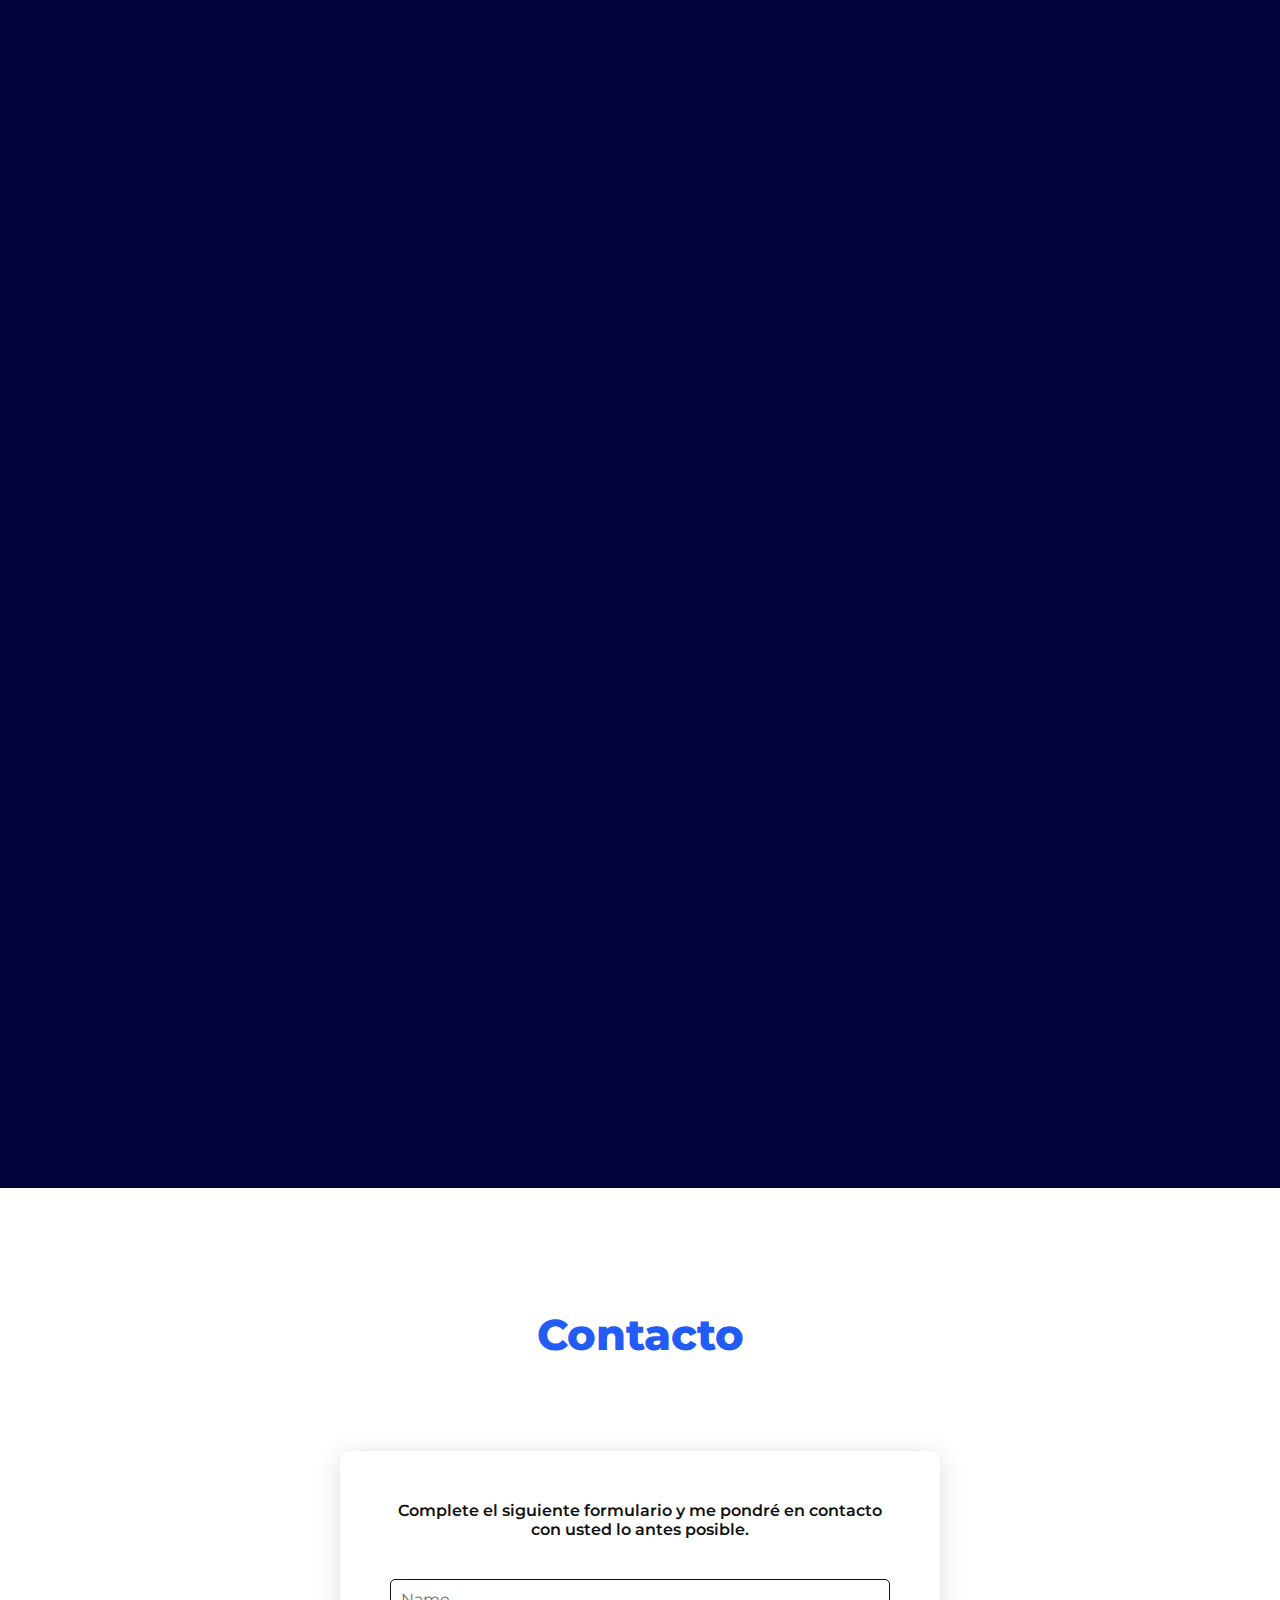
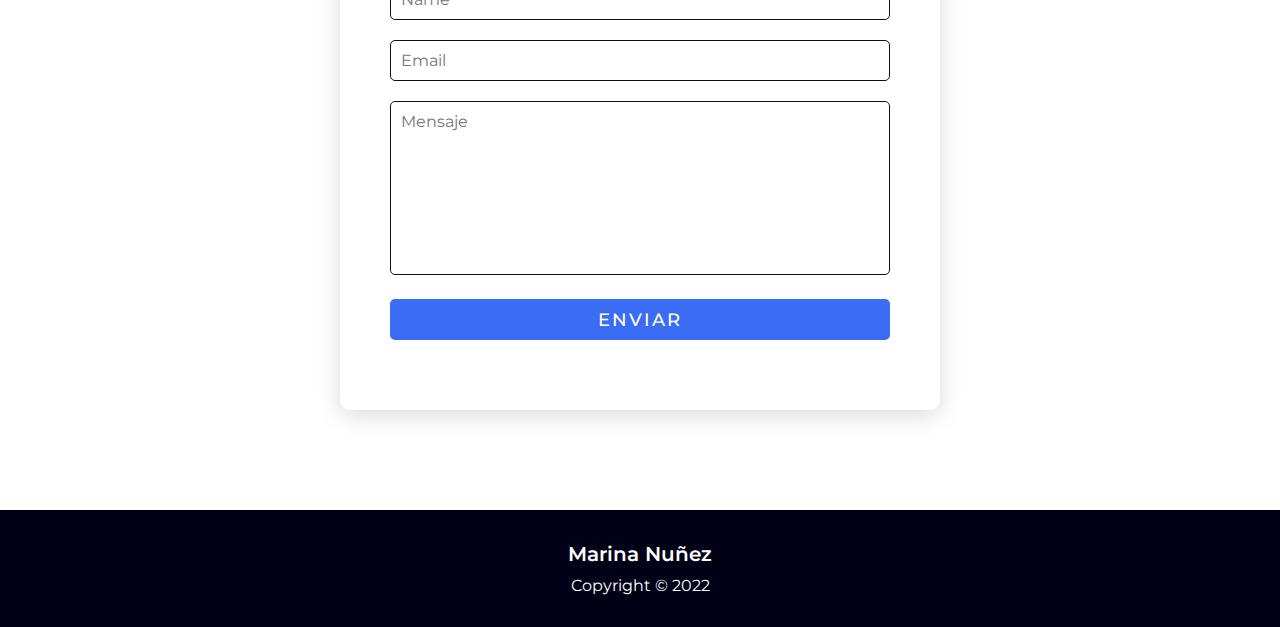
==== commit 3fd1a1bc: "Se sacó el boton descargar cv" ====
--- a/index.html
+++ b/index.html
@@ -1,4 +1,4 @@
- <!DOCTYPE html>
+<!DOCTYPE html>
 <html lang="en">
 
 <head>
@@ -72,8 +72,6 @@
             Apasionada con el trabajo que realizo intento aportar un poco diariamente a la gran comunidad
             tecnologica que crece día a día.
             <br><br>
-            <a class="btn" href="./img/CV-MarinaNuñez.pdf" data-aos="zoom-in" data-aos-duration="1500"> Descargar CV</a>
-            </p>
         </div>
     </section>
     <section class="container-skills" id="skills">
@@ -136,7 +134,7 @@
                 </div>
                 <div class="info">
                     <h3>Portfolio Web</h3>
-                    <p>Portfolio web personal, con menú de navegación, seis secciones personalizadas y formulario de contacto.
+                    <p>Proyecto del programa Alura One, creación de un portafolio personal con menú de navegación, seis secciones y formulario de contacto.
                     </p>
                     <a class="btn-view" href="./project-1.html">Ver proyecto</a>
                 </div>
@@ -170,6 +168,16 @@
                     <h3>Juego del Ahorcado.</h3>
                     <p>Proyecto del programa Alura ONE. El juego del ahorcado, donde se debe adivinar una palabra con
                         limite de intentos.</p>
+                    <a class="btn-view" href="#">Ver proyecto</a>
+                </div>
+            </div>
+            <div class="card">
+                <div class="card-img">
+                    <img src="./img/work-1.jpg" alt="juego-ahorcado">
+                </div>
+                <div class="info">
+                    <h3>Portfolio</h3>
+                    <p>Creación de Portfolio para muestra de trabajos,</p>
                     <a class="btn-view" href="#">Ver proyecto</a>
                 </div>
             </div>
